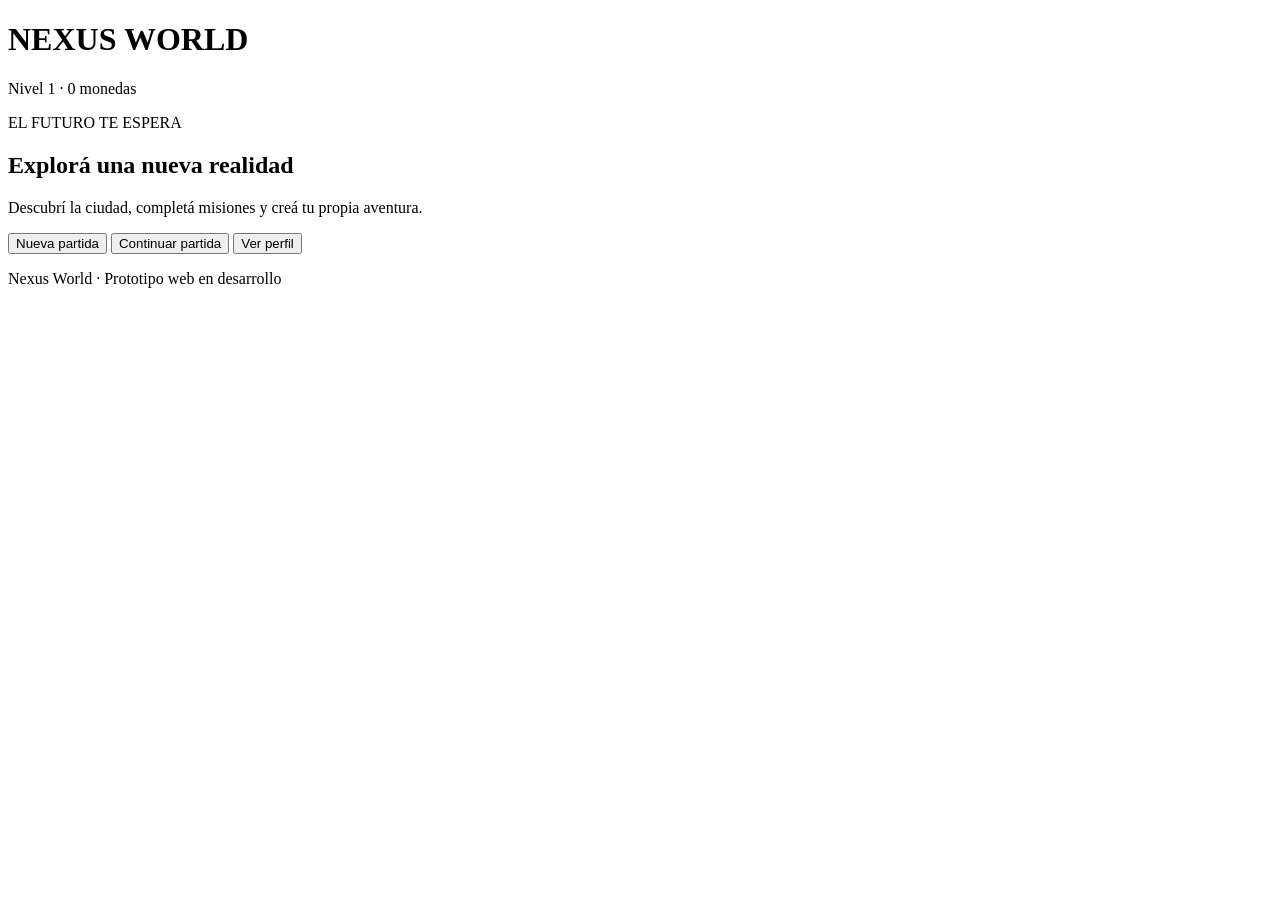
==== index.html @ 127bae12 "Create index.html" ====
<!DOCTYPE html>
<html lang="es">
<head>
  <meta charset="UTF-8">
  <meta name="viewport" content="width=device-width, initial-scale=1.0">
  <title>Nexus World</title>
  <link rel="stylesheet" href="style.css">
  <script src="game.js" defer></script>
</head>
<body>
  <header class="topbar">
    <h1>NEXUS <span>WORLD</span></h1>
    <div id="playerInfo">Nivel 1 · 0 monedas</div>
  </header>

  <main>
    <section id="menu" class="panel">
      <p class="eyebrow">EL FUTURO TE ESPERA</p>
      <h2>Explorá una nueva realidad</h2>
      <p>Descubrí la ciudad, completá misiones y creá tu propia aventura.</p>

      <button id="startBtn">Nueva partida</button>
      <button id="continueBtn" class="secondary">Continuar partida</button>
      <button id="profileBtn" class="secondary">Ver perfil</button>

      <p id="menuMessage" class="message"></p>
    </section>

    <section id="game" hidden>
      <div class="game-layout">
        <div class="game-area">
          <div class="game-heading">
            <h2>Neo City</h2>
            <span class="status">● ONLINE LOCAL</span>
          </div>

          <canvas id="world" width="800" height="500"
            aria-label="Mundo de juego de Nexus World"></canvas>

          <p class="help">
            Mover: WASD o flechas · Recogé los cristales violetas.
          </p>
        </div>

        <aside class="sidebar">
          <div class="card">
            <h3>Tu personaje</h3>
            <p id="stats">Nivel 1</p>
            <p id="xp">Experiencia: 0</p>
            <p id="coins">Monedas: 0</p>
          </div>

          <div class="card">
            <h3>📍 Misión actual</h3>
            <p id="mission">Recolectá 5 cristales de energía.</p>
            <p id="missionProgress">Cristales: 0/5</p>
          </div>

          <div class="card">
            <h3>🤖 Nexus AI</h3>
            <div id="chatLog" class="chat-log" aria-live="polite">
              <p><strong>Nexus:</strong> ¡Hola, explorador! ¿En qué te ayudo?</p>
            </div>
            <form id="chatForm">
              <input id="question" maxlength="200"
                placeholder="Preguntá algo..." autocomplete="off"
                aria-label="Pregunta para Nexus AI">
              <button type="submit">Enviar</button>
            </form>
          </div>

          <button id="saveBtn" class="secondary">Guardar partida</button>
          <button id="homeBtn" class="secondary">Volver al menú</button>
        </aside>
      </div>
    </section>
  </main>

  <footer>
    Nexus World · Prototipo web en desarrollo
  </footer>
</body>
</html>
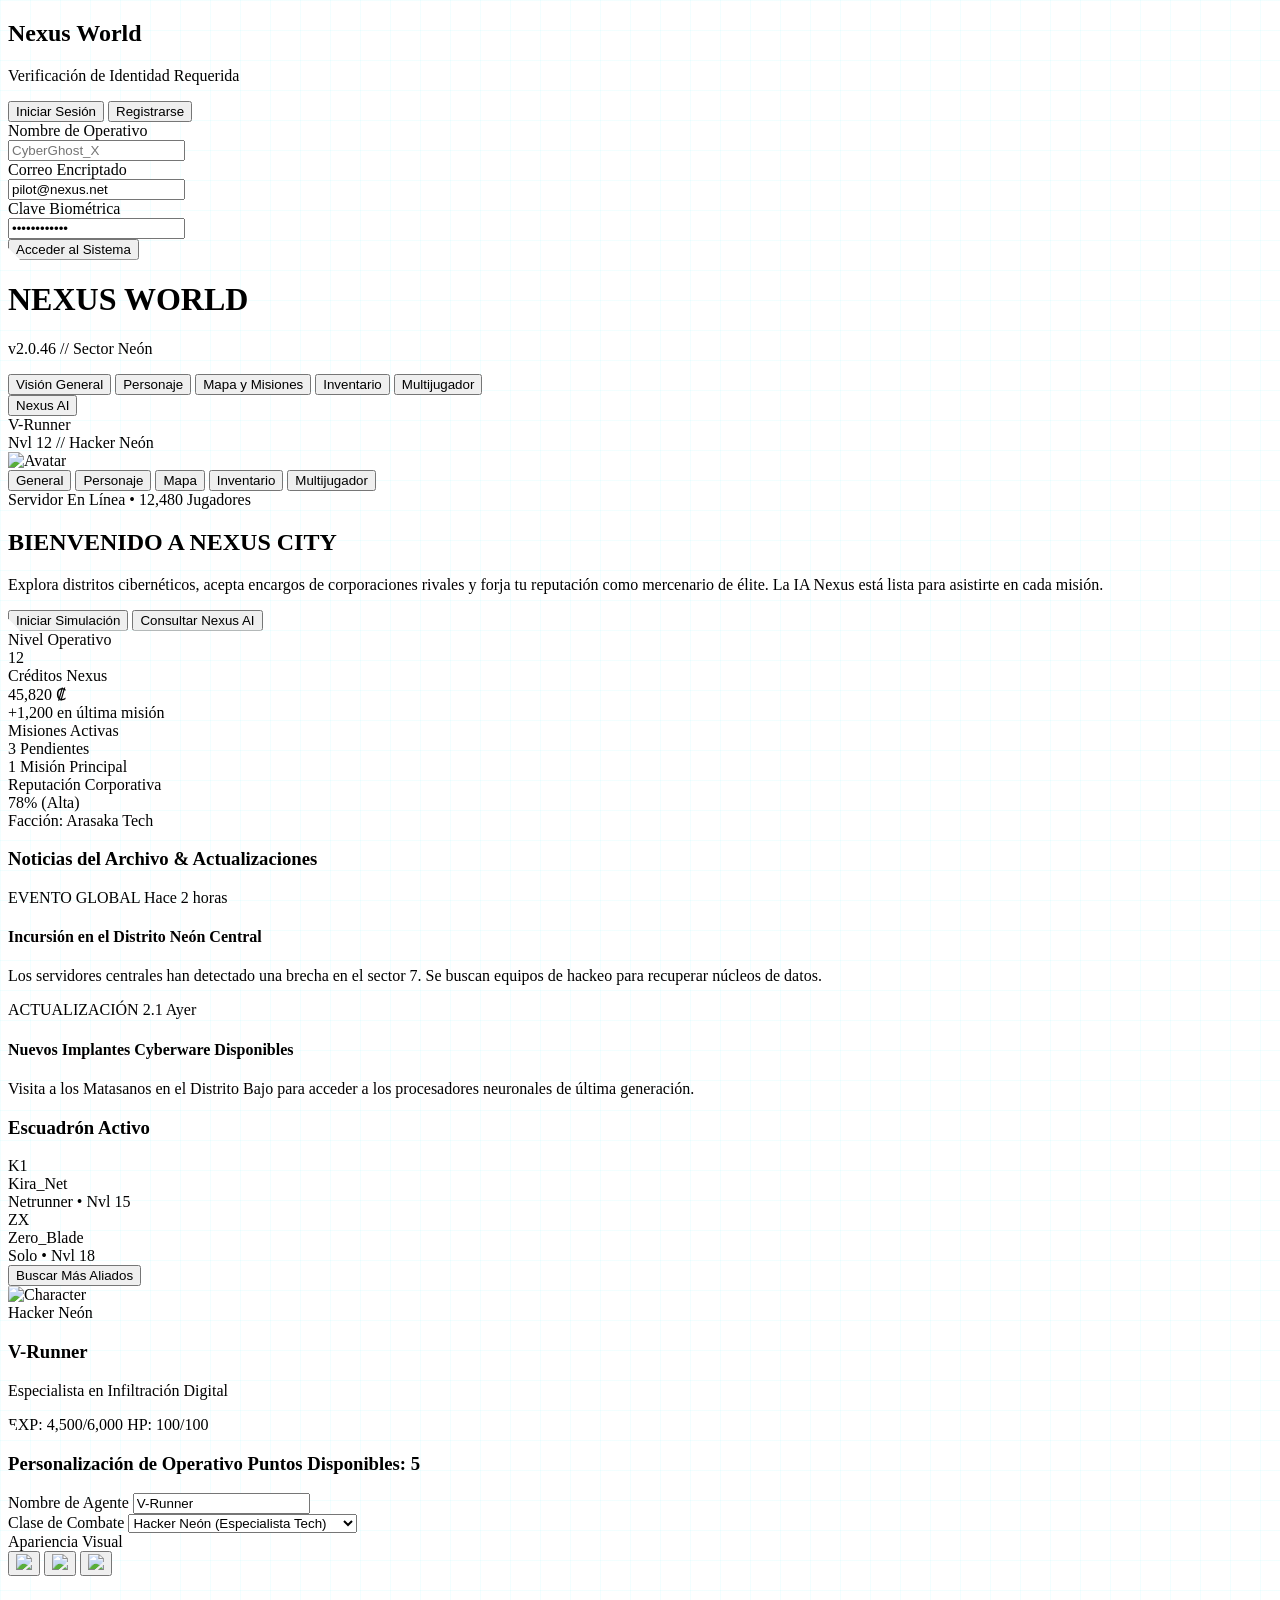
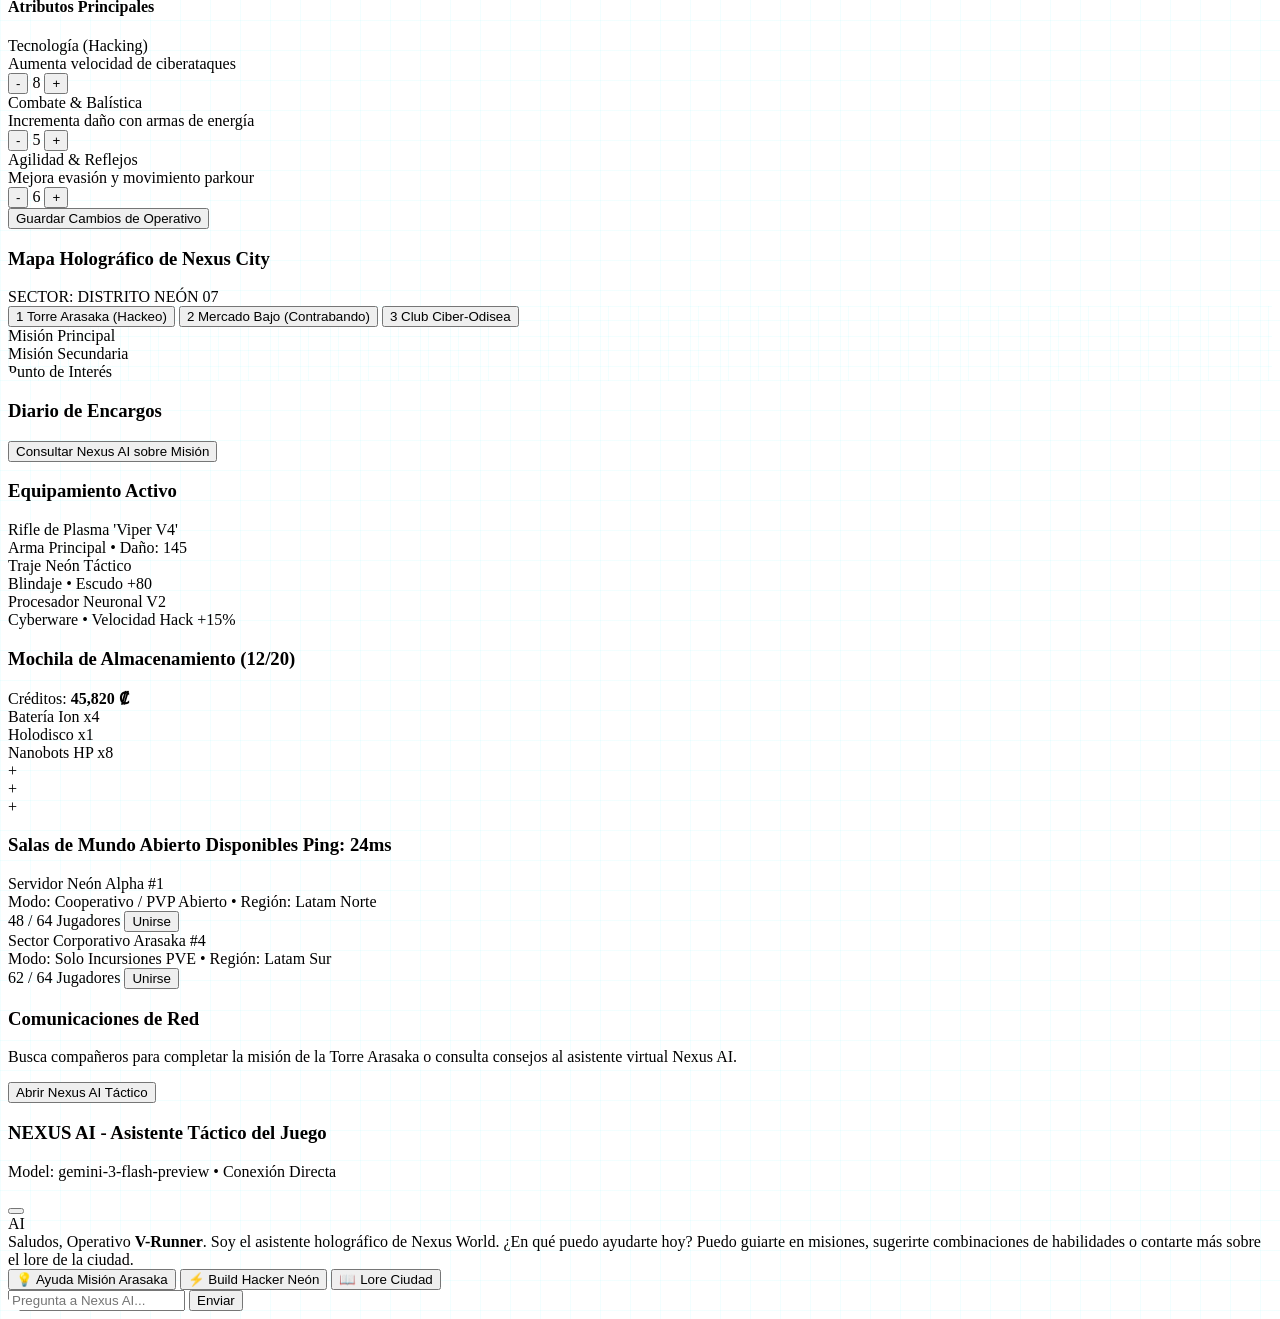
==== commit fc2c45cd: "Rename nexus_world_dashboard.html to index.html" ====
--- a/index.html
+++ b/index.html
@@ -1,84 +1,1039 @@
-
 <!DOCTYPE html>
-<html lang="es">
+<html lang="es" class="h-full bg-slate-950 text-slate-100">
 <head>
   <meta charset="UTF-8">
   <meta name="viewport" content="width=device-width, initial-scale=1.0">
-  <title>Nexus World</title>
-  <link rel="stylesheet" href="style.css">
-  <script src="game.js" defer></script>
+  <title>Nexus World - Futuristic Dashboard</title>
+  <!-- Tailwind CSS CDN -->
+  <script src="https://cdn.tailwindcss.com"></script>
+  <!-- Lucide Icons -->
+  <script src="https://unpkg.com/lucide@latest"></script>
+  <!-- Tailwind Configuration for Custom Neon Colors & Animations -->
+  <script>
+    tailwind.config = {
+      darkMode: 'class',
+      theme: {
+        extend: {
+          colors: {
+            neon: {
+              blue: '#00f3ff',
+              purple: '#a855f7',
+              pink: '#ec4899',
+              green: '#10b981',
+              dark: '#030712'
+            }
+          },
+          boxShadow: {
+            'neon-blue': '0 0 15px rgba(0, 243, 255, 0.4)',
+            'neon-purple': '0 0 15px rgba(168, 85, 247, 0.4)',
+            'neon-pink': '0 0 15px rgba(236, 72, 153, 0.4)',
+            'glow-lg': '0 0 25px rgba(0, 243, 255, 0.25)'
+          },
+          animation: {
+            'pulse-fast': 'pulse 1.5s cubic-bezier(0.4, 0, 0.6, 1) infinite',
+            'radar': 'radar 4s linear infinite',
+          },
+          keyframes: {
+            radar: {
+              '0%': { transform: 'rotate(0deg)' },
+              '100%': { transform: 'rotate(360deg)' }
+            }
+          }
+        }
+      }
+    }
+  </script>
+  <style>
+    /* Custom Sci-Fi Scrollbars & Clip Paths */
+    ::-webkit-scrollbar {
+      width: 6px;
+      height: 6px;
+    }
+    ::-webkit-scrollbar-track {
+      background: #090d16;
+    }
+    ::-webkit-scrollbar-thumb {
+      background: #1e293b;
+      border-radius: 3px;
+      border: 1px solid #00f3ff44;
+    }
+    ::-webkit-scrollbar-thumb:hover {
+      background: #00f3ff;
+    }
+    .clip-corner {
+      clip-path: polygon(0 0, calc(100% - 12px) 0, 100% 12px, 100% 100%, 12px 100%, 0 calc(100% - 12px));
+    }
+    .grid-bg {
+      background-image: linear-gradient(to right, rgba(0, 243, 255, 0.05) 1px, transparent 1px),
+                        linear-gradient(to bottom, rgba(0, 243, 255, 0.05) 1px, transparent 1px);
+      background-size: 30px 30px;
+    }
+    .scanline {
+      background: linear-gradient(
+        to bottom,
+        rgba(255,255,255,0),
+        rgba(255,255,255,0) 50%,
+        rgba(0, 243, 255, 0.03) 50%,
+        rgba(0, 243, 255, 0.03)
+      );
+      background-size: 100% 4px;
+    }
+  </style>
 </head>
-<body>
-  <header class="topbar">
-    <h1>NEXUS <span>WORLD</span></h1>
-    <div id="playerInfo">Nivel 1 · 0 monedas</div>
-  </header>
-
-  <main>
-    <section id="menu" class="panel">
-      <p class="eyebrow">EL FUTURO TE ESPERA</p>
-      <h2>Explorá una nueva realidad</h2>
-      <p>Descubrí la ciudad, completá misiones y creá tu propia aventura.</p>
-
-      <button id="startBtn">Nueva partida</button>
-      <button id="continueBtn" class="secondary">Continuar partida</button>
-      <button id="profileBtn" class="secondary">Ver perfil</button>
-
-      <p id="menuMessage" class="message"></p>
-    </section>
-
-    <section id="game" hidden>
-      <div class="game-layout">
-        <div class="game-area">
-          <div class="game-heading">
-            <h2>Neo City</h2>
-            <span class="status">● ONLINE LOCAL</span>
-          </div>
-
-          <canvas id="world" width="800" height="500"
-            aria-label="Mundo de juego de Nexus World"></canvas>
-
-          <p class="help">
-            Mover: WASD o flechas · Recogé los cristales violetas.
-          </p>
-        </div>
-
-        <aside class="sidebar">
-          <div class="card">
-            <h3>Tu personaje</h3>
-            <p id="stats">Nivel 1</p>
-            <p id="xp">Experiencia: 0</p>
-            <p id="coins">Monedas: 0</p>
-          </div>
-
-          <div class="card">
-            <h3>📍 Misión actual</h3>
-            <p id="mission">Recolectá 5 cristales de energía.</p>
-            <p id="missionProgress">Cristales: 0/5</p>
-          </div>
-
-          <div class="card">
-            <h3>🤖 Nexus AI</h3>
-            <div id="chatLog" class="chat-log" aria-live="polite">
-              <p><strong>Nexus:</strong> ¡Hola, explorador! ¿En qué te ayudo?</p>
-            </div>
-            <form id="chatForm">
-              <input id="question" maxlength="200"
-                placeholder="Preguntá algo..." autocomplete="off"
-                aria-label="Pregunta para Nexus AI">
-              <button type="submit">Enviar</button>
-            </form>
-          </div>
-
-          <button id="saveBtn" class="secondary">Guardar partida</button>
-          <button id="homeBtn" class="secondary">Volver al menú</button>
-        </aside>
+<body class="h-full grid-bg font-sans overflow-x-hidden antialiased select-none">
+  <div class="fixed inset-0 scanline pointer-events-none z-50 opacity-60"></div>
+
+  <!-- AUTH MODAL OVERLAY (Login/Register) -->
+  <div id="authModal" class="fixed inset-0 z-50 bg-slate-950/90 backdrop-blur-md flex items-center justify-center p-4">
+    <div class="w-full max-w-md bg-slate-900/90 border border-neon-blue/40 rounded-xl p-6 clip-corner shadow-neon-blue relative">
+      <div class="flex items-center justify-between mb-6">
+        <div class="flex items-center gap-3">
+          <i data-lucide="shield-check" class="w-8 h-8 text-neon-blue animate-pulse"></i>
+          <div>
+            <h2 class="text-xl font-black tracking-wider text-white uppercase">Nexus World</h2>
+            <p class="text-xs text-slate-400">Verificación de Identidad Requerida</p>
+          </div>
+        </div>
       </div>
-    </section>
-  </main>
-
-  <footer>
-    Nexus World · Prototipo web en desarrollo
-  </footer>
+
+      <!-- Tabs -->
+      <div class="flex border-b border-slate-800 mb-6">
+        <button id="tabLoginBtn" onclick="switchAuthTab('login')" class="flex-1 py-2 font-semibold text-sm border-b-2 border-neon-blue text-neon-blue">Iniciar Sesión</button>
+        <button id="tabRegisterBtn" onclick="switchAuthTab('register')" class="flex-1 py-2 font-semibold text-sm border-b-2 border-transparent text-slate-400 hover:text-slate-200">Registrarse</button>
+      </div>
+
+      <!-- Auth Form -->
+      <form id="authForm" onsubmit="handleAuthSubmit(event)" class="space-y-4">
+        <div id="registerFields" class="hidden space-y-4">
+          <div>
+            <label class="block text-xs uppercase tracking-wider text-slate-400 mb-1">Nombre de Operativo</label>
+            <div class="relative">
+              <i data-lucide="user" class="absolute left-3 top-3 w-4 h-4 text-slate-500"></i>
+              <input type="text" id="regUsername" placeholder="CyberGhost_X" class="w-full bg-slate-950 border border-slate-700 rounded pl-10 pr-3 py-2 text-sm text-white focus:border-neon-blue focus:outline-none">
+            </div>
+          </div>
+        </div>
+
+        <div>
+          <label class="block text-xs uppercase tracking-wider text-slate-400 mb-1">Correo Encriptado</label>
+          <div class="relative">
+            <i data-lucide="mail" class="absolute left-3 top-3 w-4 h-4 text-slate-500"></i>
+            <input type="email" id="authEmail" value="pilot@nexus.net" required class="w-full bg-slate-950 border border-slate-700 rounded pl-10 pr-3 py-2 text-sm text-white focus:border-neon-blue focus:outline-none">
+          </div>
+        </div>
+
+        <div>
+          <label class="block text-xs uppercase tracking-wider text-slate-400 mb-1">Clave Biométrica</label>
+          <div class="relative">
+            <i data-lucide="lock" class="absolute left-3 top-3 w-4 h-4 text-slate-500"></i>
+            <input type="password" id="authPassword" value="••••••••••••" required class="w-full bg-slate-950 border border-slate-700 rounded pl-10 pr-3 py-2 text-sm text-white focus:border-neon-blue focus:outline-none">
+          </div>
+        </div>
+
+        <button type="submit" class="w-full mt-4 py-3 bg-neon-blue/20 border border-neon-blue text-neon-blue font-bold tracking-wider uppercase rounded hover:bg-neon-blue hover:text-slate-950 transition-all duration-300 shadow-neon-blue flex items-center justify-center gap-2">
+          <i data-lucide="power" class="w-4 h-4"></i>
+          <span id="authSubmitText">Acceder al Sistema</span>
+        </button>
+      </form>
+    </div>
+  </div>
+
+  <!-- MAIN APP LAUNCHER LAYOUT -->
+  <div class="min-h-screen flex flex-col">
+
+    <!-- Top Navigation Bar -->
+    <header class="bg-slate-900/80 border-b border-slate-800 backdrop-blur-md sticky top-0 z-40 px-4 py-3 flex items-center justify-between">
+      <div class="flex items-center gap-4">
+        <div class="flex items-center gap-2">
+          <div class="w-8 h-8 rounded bg-neon-blue/20 border border-neon-blue flex items-center justify-center shadow-neon-blue">
+            <i data-lucide="cpu" class="w-5 h-5 text-neon-blue"></i>
+          </div>
+          <div>
+            <h1 class="font-black text-lg tracking-wider text-transparent bg-clip-text bg-gradient-to-r from-neon-blue via-neon-purple to-neon-pink">NEXUS WORLD</h1>
+            <p class="text-[10px] text-slate-400 -mt-1 tracking-widest uppercase">v2.0.46 // Sector Neón</p>
+          </div>
+        </div>
+
+        <!-- Navigation Tabs -->
+        <nav class="hidden md:flex items-center gap-1 ml-6 bg-slate-950/60 p-1 rounded-lg border border-slate-800">
+          <button onclick="setActiveTab('overview')" id="nav-overview" class="px-3 py-1.5 rounded text-xs font-bold transition-all text-neon-blue bg-slate-800 border border-neon-blue/40">Visión General</button>
+          <button onclick="setActiveTab('character')" id="nav-character" class="px-3 py-1.5 rounded text-xs font-bold text-slate-400 hover:text-white transition-all">Personaje</button>
+          <button onclick="setActiveTab('map')" id="nav-map" class="px-3 py-1.5 rounded text-xs font-bold text-slate-400 hover:text-white transition-all">Mapa y Misiones</button>
+          <button onclick="setActiveTab('inventory')" id="nav-inventory" class="px-3 py-1.5 rounded text-xs font-bold text-slate-400 hover:text-white transition-all">Inventario</button>
+          <button onclick="setActiveTab('multiplayer')" id="nav-multiplayer" class="px-3 py-1.5 rounded text-xs font-bold text-slate-400 hover:text-white transition-all">Multijugador</button>
+        </nav>
+      </div>
+
+      <!-- Right Actions: User Profile & Nexus AI Launcher -->
+      <div class="flex items-center gap-3">
+        <!-- AI Assistant Quick Launch -->
+        <button onclick="toggleAiModal()" class="px-3 py-1.5 bg-neon-purple/20 border border-neon-purple text-neon-purple hover:bg-neon-purple hover:text-white rounded text-xs font-bold flex items-center gap-2 transition-all shadow-neon-purple">
+          <i data-lucide="bot" class="w-4 h-4"></i>
+          <span>Nexus AI</span>
+        </button>
+
+        <!-- Player Quick Status -->
+        <div class="flex items-center gap-3 pl-3 border-l border-slate-800">
+          <div class="text-right hidden sm:block">
+            <div id="headerPlayerName" class="text-xs font-bold text-white">V-Runner</div>
+            <div class="text-[10px] text-neon-blue">Nvl <span id="headerPlayerLevel">12</span> // Hacker Neón</div>
+          </div>
+          <div class="w-9 h-9 rounded-full bg-slate-800 border-2 border-neon-blue overflow-hidden relative cursor-pointer" onclick="setActiveTab('character')">
+            <img id="headerAvatar" src="https://images.unsplash.com/photo-1578632767115-351597cf2477?w=100&auto=format&fit=crop&q=80" alt="Avatar" class="w-full h-full object-cover">
+          </div>
+        </div>
+      </div>
+    </header>
+
+    <!-- Mobile Sub-Nav -->
+    <div class="md:hidden bg-slate-950 border-b border-slate-800 px-2 py-2 flex overflow-x-auto gap-2">
+      <button onclick="setActiveTab('overview')" class="px-3 py-1 rounded text-xs font-bold whitespace-nowrap bg-slate-800 text-neon-blue">General</button>
+      <button onclick="setActiveTab('character')" class="px-3 py-1 rounded text-xs font-bold whitespace-nowrap text-slate-400">Personaje</button>
+      <button onclick="setActiveTab('map')" class="px-3 py-1 rounded text-xs font-bold whitespace-nowrap text-slate-400">Mapa</button>
+      <button onclick="setActiveTab('inventory')" class="px-3 py-1 rounded text-xs font-bold whitespace-nowrap text-slate-400">Inventario</button>
+      <button onclick="setActiveTab('multiplayer')" class="px-3 py-1 rounded text-xs font-bold whitespace-nowrap text-slate-400">Multijugador</button>
+    </div>
+
+    <!-- MAIN CONTENT VIEW AREA -->
+    <main class="flex-1 p-4 md:p-6 max-w-7xl w-full mx-auto space-y-6">
+
+      <!-- TAB 1: OVERVIEW DASHBOARD -->
+      <section id="tab-overview" class="space-y-6">
+        <!-- Hero Launch Banner -->
+        <div class="relative rounded-2xl overflow-hidden border border-neon-blue/30 bg-gradient-to-r from-slate-900 via-slate-900/90 to-purple-950/40 p-6 md:p-8 clip-corner shadow-glow-lg">
+          <div class="absolute -right-10 -bottom-10 w-96 h-96 bg-neon-blue/10 rounded-full blur-3xl pointer-events-none"></div>
+          <div class="relative z-10 max-w-2xl space-y-4">
+            <span class="px-2.5 py-1 rounded bg-neon-blue/20 border border-neon-blue text-neon-blue text-[10px] font-bold tracking-widest uppercase">Servidor En Línea • 12,480 Jugadores</span>
+            <h2 class="text-3xl md:text-4xl font-black text-white tracking-wide">BIENVENIDO A NEXUS CITY</h2>
+            <p class="text-sm text-slate-300 leading-relaxed">
+              Explora distritos cibernéticos, acepta encargos de corporaciones rivales y forja tu reputación como mercenario de élite. La IA Nexus está lista para asistirte en cada misión.
+            </p>
+            <div class="flex flex-wrap items-center gap-4 pt-2">
+              <button onclick="setActiveTab('map')" class="px-6 py-3 bg-neon-blue text-slate-950 font-black rounded uppercase tracking-wider hover:bg-white hover:shadow-neon-blue transition-all flex items-center gap-2">
+                <i data-lucide="play" class="w-5 h-5 fill-current"></i>
+                <span>Iniciar Simulación</span>
+              </button>
+              <button onclick="toggleAiModal()" class="px-6 py-3 bg-slate-900 border border-neon-purple text-neon-purple font-bold rounded uppercase tracking-wider hover:bg-neon-purple/20 transition-all flex items-center gap-2">
+                <i data-lucide="bot" class="w-5 h-5"></i>
+                <span>Consultar Nexus AI</span>
+              </button>
+            </div>
+          </div>
+        </div>
+
+        <!-- Quick Stats Grid -->
+        <div class="grid grid-cols-1 sm:grid-cols-2 lg:grid-cols-4 gap-4">
+          <!-- Level Card -->
+          <div class="bg-slate-900/60 border border-slate-800 rounded-xl p-4 flex items-center gap-4">
+            <div class="p-3 bg-neon-blue/10 border border-neon-blue/40 rounded-lg text-neon-blue">
+              <i data-lucide="zap" class="w-6 h-6"></i>
+            </div>
+            <div>
+              <div class="text-xs text-slate-400 uppercase tracking-wider">Nivel Operativo</div>
+              <div class="text-2xl font-black text-white" id="overviewLevel">12</div>
+              <div class="w-24 bg-slate-800 h-1.5 rounded-full mt-1 overflow-hidden">
+                <div class="bg-neon-blue h-full w-[65%]"></div>
+              </div>
+            </div>
+          </div>
+
+          <!-- Credits -->
+          <div class="bg-slate-900/60 border border-slate-800 rounded-xl p-4 flex items-center gap-4">
+            <div class="p-3 bg-neon-purple/10 border border-neon-purple/40 rounded-lg text-neon-purple">
+              <i data-lucide="coins" class="w-6 h-6"></i>
+            </div>
+            <div>
+              <div class="text-xs text-slate-400 uppercase tracking-wider">Créditos Nexus</div>
+              <div class="text-2xl font-black text-white" id="overviewCredits">45,820 ₡</div>
+              <div class="text-[10px] text-neon-green">+1,200 en última misión</div>
+            </div>
+          </div>
+
+          <!-- Active Quests -->
+          <div class="bg-slate-900/60 border border-slate-800 rounded-xl p-4 flex items-center gap-4">
+            <div class="p-3 bg-neon-pink/10 border border-neon-pink/40 rounded-lg text-neon-pink">
+              <i data-lucide="crosshair" class="w-6 h-6"></i>
+            </div>
+            <div>
+              <div class="text-xs text-slate-400 uppercase tracking-wider">Misiones Activas</div>
+              <div class="text-2xl font-black text-white">3 Pendientes</div>
+              <div class="text-[10px] text-slate-400">1 Misión Principal</div>
+            </div>
+          </div>
+
+          <!-- Reputation -->
+          <div class="bg-slate-900/60 border border-slate-800 rounded-xl p-4 flex items-center gap-4">
+            <div class="p-3 bg-emerald-500/10 border border-emerald-500/40 rounded-lg text-emerald-400">
+              <i data-lucide="award" class="w-6 h-6"></i>
+            </div>
+            <div>
+              <div class="text-xs text-slate-400 uppercase tracking-wider">Reputación Corporativa</div>
+              <div class="text-2xl font-black text-white">78% (Alta)</div>
+              <div class="text-[10px] text-emerald-400">Facción: Arasaka Tech</div>
+            </div>
+          </div>
+        </div>
+
+        <!-- Two Column Content: News & Daily Tasks -->
+        <div class="grid grid-cols-1 lg:grid-cols-3 gap-6">
+          <!-- News Feed -->
+          <div class="lg:col-span-2 bg-slate-900/50 border border-slate-800 rounded-xl p-5 space-y-4">
+            <h3 class="font-bold text-white flex items-center gap-2 text-sm uppercase tracking-wider border-b border-slate-800 pb-3">
+              <i data-lucide="newspaper" class="w-4 h-4 text-neon-blue"></i>
+              Noticias del Archivo & Actualizaciones
+            </h3>
+            
+            <div class="space-y-3">
+              <div class="p-3 bg-slate-950/60 border border-slate-800 rounded-lg hover:border-neon-blue/40 transition-all cursor-pointer">
+                <div class="flex items-center justify-between text-xs text-slate-500 mb-1">
+                  <span class="text-neon-purple font-bold">EVENTO GLOBAL</span>
+                  <span>Hace 2 horas</span>
+                </div>
+                <h4 class="font-bold text-white text-sm">Incursión en el Distrito Neón Central</h4>
+                <p class="text-xs text-slate-400 mt-1">Los servidores centrales han detectado una brecha en el sector 7. Se buscan equipos de hackeo para recuperar núcleos de datos.</p>
+              </div>
+
+              <div class="p-3 bg-slate-950/60 border border-slate-800 rounded-lg hover:border-neon-blue/40 transition-all cursor-pointer">
+                <div class="flex items-center justify-between text-xs text-slate-500 mb-1">
+                  <span class="text-neon-blue font-bold">ACTUALIZACIÓN 2.1</span>
+                  <span>Ayer</span>
+                </div>
+                <h4 class="font-bold text-white text-sm">Nuevos Implantes Cyberware Disponibles</h4>
+                <p class="text-xs text-slate-400 mt-1">Visita a los Matasanos en el Distrito Bajo para acceder a los procesadores neuronales de última generación.</p>
+              </div>
+            </div>
+          </div>
+
+          <!-- Quick Squad Status -->
+          <div class="bg-slate-900/50 border border-slate-800 rounded-xl p-5 space-y-4">
+            <h3 class="font-bold text-white flex items-center gap-2 text-sm uppercase tracking-wider border-b border-slate-800 pb-3">
+              <i data-lucide="users" class="w-4 h-4 text-neon-purple"></i>
+              Escuadrón Activo
+            </h3>
+
+            <div class="space-y-3">
+              <div class="flex items-center justify-between p-2 bg-slate-950/50 rounded border border-slate-800">
+                <div class="flex items-center gap-3">
+                  <div class="w-8 h-8 rounded-full bg-slate-800 border border-neon-blue flex items-center justify-center font-bold text-xs text-neon-blue">
+                    K1
+                  </div>
+                  <div>
+                    <div class="text-xs font-bold text-white">Kira_Net</div>
+                    <div class="text-[10px] text-slate-400">Netrunner • Nvl 15</div>
+                  </div>
+                </div>
+                <span class="w-2 h-2 rounded-full bg-emerald-500 shadow-neon-blue"></span>
+              </div>
+
+              <div class="flex items-center justify-between p-2 bg-slate-950/50 rounded border border-slate-800">
+                <div class="flex items-center gap-3">
+                  <div class="w-8 h-8 rounded-full bg-slate-800 border border-neon-pink flex items-center justify-center font-bold text-xs text-neon-pink">
+                    ZX
+                  </div>
+                  <div>
+                    <div class="text-xs font-bold text-white">Zero_Blade</div>
+                    <div class="text-[10px] text-slate-400">Solo • Nvl 18</div>
+                  </div>
+                </div>
+                <span class="w-2 h-2 rounded-full bg-emerald-500"></span>
+              </div>
+            </div>
+
+            <button onclick="setActiveTab('multiplayer')" class="w-full py-2 bg-slate-800 hover:bg-slate-700 text-xs text-slate-200 rounded font-bold transition-all uppercase">
+              Buscar Más Aliados
+            </button>
+          </div>
+        </div>
+      </section>
+
+      <!-- TAB 2: CHARACTER CREATOR / STATS -->
+      <section id="tab-character" class="hidden space-y-6">
+        <div class="grid grid-cols-1 lg:grid-cols-3 gap-6">
+          
+          <!-- Character Preview Frame -->
+          <div class="bg-slate-900/60 border border-slate-800 rounded-xl p-6 clip-corner flex flex-col items-center justify-center relative overflow-hidden min-h-[400px]">
+            <div class="absolute inset-0 bg-gradient-to-b from-neon-blue/10 via-transparent to-slate-950 pointer-events-none"></div>
+            
+            <div class="relative z-10 w-48 h-64 border-2 border-neon-blue/40 rounded-xl overflow-hidden shadow-neon-blue mb-4">
+              <img id="characterPreviewImg" src="https://images.unsplash.com/photo-1578632767115-351597cf2477?w=400&auto=format&fit=crop&q=80" alt="Character" class="w-full h-full object-cover">
+              <div class="absolute bottom-0 inset-x-0 bg-slate-950/80 p-2 text-center text-xs font-bold text-neon-blue border-t border-neon-blue/30">
+                <span id="charPreviewClass">Hacker Neón</span>
+              </div>
+            </div>
+
+            <h3 id="charPreviewName" class="text-xl font-black text-white tracking-wider">V-Runner</h3>
+            <p class="text-xs text-slate-400">Especialista en Infiltración Digital</p>
+
+            <!-- Quick Stat Badges -->
+            <div class="flex gap-2 mt-4">
+              <span class="px-2 py-1 bg-slate-800 border border-slate-700 text-xs text-slate-300 rounded">EXP: 4,500/6,000</span>
+              <span class="px-2 py-1 bg-neon-purple/20 border border-neon-purple text-xs text-neon-purple rounded">HP: 100/100</span>
+            </div>
+          </div>
+
+          <!-- Customizer Form & Attributes -->
+          <div class="lg:col-span-2 bg-slate-900/60 border border-slate-800 rounded-xl p-6 space-y-6">
+            <h3 class="text-lg font-bold text-white border-b border-slate-800 pb-3 flex items-center justify-between">
+              <span>Personalización de Operativo</span>
+              <span class="text-xs text-neon-blue font-normal">Puntos Disponibles: <b id="statPoints">5</b></span>
+            </h3>
+
+            <!-- Name & Outfit Picker -->
+            <div class="grid grid-cols-1 md:grid-cols-2 gap-4">
+              <div>
+                <label class="block text-xs uppercase text-slate-400 mb-1">Nombre de Agente</label>
+                <input type="text" id="inputCharName" value="V-Runner" onchange="updateCharInfo()" class="w-full bg-slate-950 border border-slate-700 rounded px-3 py-2 text-sm text-white focus:border-neon-blue focus:outline-none">
+              </div>
+
+              <div>
+                <label class="block text-xs uppercase text-slate-400 mb-1">Clase de Combate</label>
+                <select id="selectCharClass" onchange="updateCharClass()" class="w-full bg-slate-950 border border-slate-700 rounded px-3 py-2 text-sm text-white focus:border-neon-blue focus:outline-none">
+                  <option value="Hacker Neón">Hacker Neón (Especialista Tech)</option>
+                  <option value="Solo Ciberpunk">Solo Ciberpunk (Combate Pesado)</option>
+                  <option value="Sombra Urbana">Sombra Urbana (Agilidad y Sigilo)</option>
+                </select>
+              </div>
+            </div>
+
+            <!-- Avatar Image Selection -->
+            <div>
+              <label class="block text-xs uppercase text-slate-400 mb-2">Apariencia Visual</label>
+              <div class="grid grid-cols-3 gap-3">
+                <button onclick="setAvatar('https://images.unsplash.com/photo-1578632767115-351597cf2477?w=400&auto=format&fit=crop&q=80')" class="p-1 border-2 border-neon-blue rounded overflow-hidden h-20">
+                  <img src="https://images.unsplash.com/photo-1578632767115-351597cf2477?w=100&auto=format&fit=crop&q=80" class="w-full h-full object-cover">
+                </button>
+                <button onclick="setAvatar('https://images.unsplash.com/photo-1534528741775-53994a69daeb?w=400&auto=format&fit=crop&q=80')" class="p-1 border-2 border-slate-800 hover:border-neon-purple rounded overflow-hidden h-20">
+                  <img src="https://images.unsplash.com/photo-1534528741775-53994a69daeb?w=100&auto=format&fit=crop&q=80" class="w-full h-full object-cover">
+                </button>
+                <button onclick="setAvatar('https://images.unsplash.com/photo-1507003211169-0a1dd7228f2d?w=400&auto=format&fit=crop&q=80')" class="p-1 border-2 border-slate-800 hover:border-neon-pink rounded overflow-hidden h-20">
+                  <img src="https://images.unsplash.com/photo-1507003211169-0a1dd7228f2d?w=100&auto=format&fit=crop&q=80" class="w-full h-full object-cover">
+                </button>
+              </div>
+            </div>
+
+            <!-- Stats Allocation -->
+            <div class="space-y-4 pt-2">
+              <h4 class="text-sm font-bold text-slate-300 uppercase tracking-wider">Atributos Principales</h4>
+              
+              <!-- Stat 1: Tech -->
+              <div class="flex items-center justify-between p-3 bg-slate-950/60 rounded border border-slate-800">
+                <div>
+                  <div class="text-xs font-bold text-white uppercase">Tecnología (Hacking)</div>
+                  <div class="text-[10px] text-slate-400">Aumenta velocidad de ciberataques</div>
+                </div>
+                <div class="flex items-center gap-3">
+                  <button onclick="adjustStat('tech', -1)" class="w-7 h-7 bg-slate-800 rounded text-white font-bold hover:bg-slate-700">-</button>
+                  <span id="statTechVal" class="text-sm font-bold text-neon-blue w-6 text-center">8</span>
+                  <button onclick="adjustStat('tech', 1)" class="w-7 h-7 bg-slate-800 rounded text-white font-bold hover:bg-slate-700">+</button>
+                </div>
+              </div>
+
+              <!-- Stat 2: Combat -->
+              <div class="flex items-center justify-between p-3 bg-slate-950/60 rounded border border-slate-800">
+                <div>
+                  <div class="text-xs font-bold text-white uppercase">Combate & Balística</div>
+                  <div class="text-[10px] text-slate-400">Incrementa daño con armas de energía</div>
+                </div>
+                <div class="flex items-center gap-3">
+                  <button onclick="adjustStat('combat', -1)" class="w-7 h-7 bg-slate-800 rounded text-white font-bold hover:bg-slate-700">-</button>
+                  <span id="statCombatVal" class="text-sm font-bold text-neon-purple w-6 text-center">5</span>
+                  <button onclick="adjustStat('combat', 1)" class="w-7 h-7 bg-slate-800 rounded text-white font-bold hover:bg-slate-700">+</button>
+                </div>
+              </div>
+
+              <!-- Stat 3: Agility -->
+              <div class="flex items-center justify-between p-3 bg-slate-950/60 rounded border border-slate-800">
+                <div>
+                  <div class="text-xs font-bold text-white uppercase">Agilidad & Reflejos</div>
+                  <div class="text-[10px] text-slate-400">Mejora evasión y movimiento parkour</div>
+                </div>
+                <div class="flex items-center gap-3">
+                  <button onclick="adjustStat('agility', -1)" class="w-7 h-7 bg-slate-800 rounded text-white font-bold hover:bg-slate-700">-</button>
+                  <span id="statAgilityVal" class="text-sm font-bold text-neon-pink w-6 text-center">6</span>
+                  <button onclick="adjustStat('agility', 1)" class="w-7 h-7 bg-slate-800 rounded text-white font-bold hover:bg-slate-700">+</button>
+                </div>
+              </div>
+            </div>
+
+            <button onclick="saveCharacter()" class="w-full py-3 bg-neon-blue/20 border border-neon-blue text-neon-blue font-bold uppercase rounded hover:bg-neon-blue hover:text-slate-950 transition-all shadow-neon-blue">
+              Guardar Cambios de Operativo
+            </button>
+          </div>
+        </div>
+      </section>
+
+      <!-- TAB 3: CITY MAP & QUEST LOG -->
+      <section id="tab-map" class="hidden space-y-6">
+        <div class="grid grid-cols-1 lg:grid-cols-3 gap-6">
+          
+          <!-- Interactive Map Container -->
+          <div class="lg:col-span-2 bg-slate-900/60 border border-slate-800 rounded-xl p-4 clip-corner flex flex-col h-[500px] relative overflow-hidden">
+            <div class="flex items-center justify-between mb-3 z-10">
+              <h3 class="font-bold text-white text-sm uppercase tracking-wider flex items-center gap-2">
+                <i data-lucide="map-pin" class="w-4 h-4 text-neon-blue"></i>
+                Mapa Holográfico de Nexus City
+              </h3>
+              <span class="text-xs text-neon-blue font-mono">SECTOR: DISTRITO NEÓN 07</span>
+            </div>
+
+            <!-- Simulated Map Visual -->
+            <div class="relative flex-1 bg-slate-950 rounded-lg border border-slate-800 overflow-hidden grid-bg flex items-center justify-center">
+              
+              <!-- Radar Scanner Animation Overlay -->
+              <div class="absolute inset-0 flex items-center justify-center pointer-events-none">
+                <div class="w-[400px] h-[400px] rounded-full border border-neon-blue/20 animate-pulse"></div>
+                <div class="w-[200px] h-[200px] rounded-full border border-neon-purple/20"></div>
+                <div class="absolute w-[400px] h-[400px] rounded-full border-t border-neon-blue/60 animate-radar"></div>
+              </div>
+
+              <!-- Interactive POI Markers on Map -->
+              <button onclick="selectQuestMarker(1)" class="absolute top-1/4 left-1/3 group p-2">
+                <span class="w-4 h-4 bg-neon-blue rounded-full block animate-ping absolute"></span>
+                <span class="w-4 h-4 bg-neon-blue rounded-full block relative shadow-neon-blue flex items-center justify-center text-[10px] font-bold text-slate-950">1</span>
+                <span class="absolute top-6 left-1/2 -translate-x-1/2 bg-slate-900 border border-neon-blue text-[10px] px-2 py-0.5 rounded text-white whitespace-nowrap opacity-0 group-hover:opacity-100 transition-opacity">
+                  Torre Arasaka (Hackeo)
+                </span>
+              </button>
+
+              <button onclick="selectQuestMarker(2)" class="absolute bottom-1/3 right-1/4 group p-2">
+                <span class="w-4 h-4 bg-neon-purple rounded-full block relative shadow-neon-purple flex items-center justify-center text-[10px] font-bold text-white">2</span>
+                <span class="absolute top-6 left-1/2 -translate-x-1/2 bg-slate-900 border border-neon-purple text-[10px] px-2 py-0.5 rounded text-white whitespace-nowrap opacity-0 group-hover:opacity-100 transition-opacity">
+                  Mercado Bajo (Contrabando)
+                </span>
+              </button>
+
+              <button onclick="selectQuestMarker(3)" class="absolute top-1/2 right-1/3 group p-2">
+                <span class="w-4 h-4 bg-neon-pink rounded-full block relative shadow-neon-pink flex items-center justify-center text-[10px] font-bold text-white">3</span>
+                <span class="absolute top-6 left-1/2 -translate-x-1/2 bg-slate-900 border border-neon-pink text-[10px] px-2 py-0.5 rounded text-white whitespace-nowrap opacity-0 group-hover:opacity-100 transition-opacity">
+                  Club Ciber-Odisea
+                </span>
+              </button>
+
+              <div class="absolute bottom-3 left-3 bg-slate-900/90 border border-slate-800 p-2 rounded text-[10px] text-slate-400 space-y-1 z-10">
+                <div class="flex items-center gap-2"><span class="w-2 h-2 rounded-full bg-neon-blue"></span> Misión Principal</div>
+                <div class="flex items-center gap-2"><span class="w-2 h-2 rounded-full bg-neon-purple"></span> Misión Secundaria</div>
+                <div class="flex items-center gap-2"><span class="w-2 h-2 rounded-full bg-neon-pink"></span> Punto de Interés</div>
+              </div>
+            </div>
+          </div>
+
+          <!-- Quest Log Side Panel -->
+          <div class="bg-slate-900/60 border border-slate-800 rounded-xl p-5 flex flex-col justify-between">
+            <div>
+              <h3 class="font-bold text-white text-sm uppercase tracking-wider border-b border-slate-800 pb-3 mb-4 flex items-center gap-2">
+                <i data-lucide="list-todo" class="w-4 h-4 text-neon-purple"></i>
+                Diario de Encargos
+              </h3>
+
+              <div id="questList" class="space-y-3">
+                <!-- Dynamic Quests Injected Here -->
+              </div>
+            </div>
+
+            <!-- Ask AI for Quest Help Button -->
+            <button onclick="askAiAboutCurrentQuest()" class="w-full mt-4 py-2.5 bg-neon-purple/20 border border-neon-purple text-neon-purple hover:bg-neon-purple hover:text-white rounded text-xs font-bold uppercase transition-all flex items-center justify-center gap-2 shadow-neon-purple">
+              <i data-lucide="bot" class="w-4 h-4"></i>
+              <span>Consultar Nexus AI sobre Misión</span>
+            </button>
+          </div>
+        </div>
+      </section>
+
+      <!-- TAB 4: INVENTORY & EQUIPMENT -->
+      <section id="tab-inventory" class="hidden space-y-6">
+        <div class="grid grid-cols-1 lg:grid-cols-3 gap-6">
+          
+          <!-- Equipment Slots -->
+          <div class="bg-slate-900/60 border border-slate-800 rounded-xl p-5 space-y-4">
+            <h3 class="font-bold text-white text-sm uppercase tracking-wider border-b border-slate-800 pb-3">Equipamiento Activo</h3>
+            
+            <div class="space-y-3">
+              <div class="p-3 bg-slate-950/80 border border-neon-blue/40 rounded-lg flex items-center gap-3">
+                <div class="w-12 h-12 bg-slate-900 border border-neon-blue/60 rounded flex items-center justify-center text-neon-blue">
+                  <i data-lucide="crosshair" class="w-6 h-6"></i>
+                </div>
+                <div>
+                  <div class="text-xs font-bold text-white">Rifle de Plasma 'Viper V4'</div>
+                  <div class="text-[10px] text-neon-blue">Arma Principal • Daño: 145</div>
+                </div>
+              </div>
+
+              <div class="p-3 bg-slate-950/80 border border-neon-purple/40 rounded-lg flex items-center gap-3">
+                <div class="w-12 h-12 bg-slate-900 border border-neon-purple/60 rounded flex items-center justify-center text-neon-purple">
+                  <i data-lucide="shield" class="w-6 h-6"></i>
+                </div>
+                <div>
+                  <div class="text-xs font-bold text-white">Traje Neón Táctico</div>
+                  <div class="text-[10px] text-neon-purple">Blindaje • Escudo +80</div>
+                </div>
+              </div>
+
+              <div class="p-3 bg-slate-950/80 border border-slate-800 rounded-lg flex items-center gap-3">
+                <div class="w-12 h-12 bg-slate-900 border border-slate-700 rounded flex items-center justify-center text-slate-500">
+                  <i data-lucide="cpu" class="w-6 h-6"></i>
+                </div>
+                <div>
+                  <div class="text-xs font-bold text-white">Procesador Neuronal V2</div>
+                  <div class="text-[10px] text-slate-400">Cyberware • Velocidad Hack +15%</div>
+                </div>
+              </div>
+            </div>
+          </div>
+
+          <!-- Inventory Grid -->
+          <div class="lg:col-span-2 bg-slate-900/60 border border-slate-800 rounded-xl p-5 space-y-4">
+            <div class="flex items-center justify-between border-b border-slate-800 pb-3">
+              <h3 class="font-bold text-white text-sm uppercase tracking-wider">Mochila de Almacenamiento (12/20)</h3>
+              <span class="text-xs text-slate-400">Créditos: <b class="text-neon-purple">45,820 ₡</b></span>
+            </div>
+
+            <!-- Grid Items -->
+            <div class="grid grid-cols-3 sm:grid-cols-4 md:grid-cols-6 gap-3">
+              <!-- Item 1 -->
+              <div class="aspect-square bg-slate-950 border border-neon-blue/40 rounded p-2 flex flex-col items-center justify-center relative group cursor-pointer hover:border-neon-blue">
+                <i data-lucide="zap" class="w-6 h-6 text-neon-blue"></i>
+                <span class="text-[10px] text-slate-300 mt-1 truncate max-w-full">Batería Ion</span>
+                <span class="absolute top-1 right-1 text-[9px] bg-slate-800 px-1 rounded text-slate-400">x4</span>
+              </div>
+
+              <!-- Item 2 -->
+              <div class="aspect-square bg-slate-950 border border-neon-purple/40 rounded p-2 flex flex-col items-center justify-center relative group cursor-pointer hover:border-neon-purple">
+                <i data-lucide="disc" class="w-6 h-6 text-neon-purple"></i>
+                <span class="text-[10px] text-slate-300 mt-1 truncate max-w-full">Holodisco</span>
+                <span class="absolute top-1 right-1 text-[9px] bg-slate-800 px-1 rounded text-slate-400">x1</span>
+              </div>
+
+              <!-- Item 3 -->
+              <div class="aspect-square bg-slate-950 border border-emerald-500/40 rounded p-2 flex flex-col items-center justify-center relative group cursor-pointer hover:border-emerald-400">
+                <i data-lucide="heart-pulse" class="w-6 h-6 text-emerald-400"></i>
+                <span class="text-[10px] text-slate-300 mt-1 truncate max-w-full">Nanobots HP</span>
+                <span class="absolute top-1 right-1 text-[9px] bg-slate-800 px-1 rounded text-slate-400">x8</span>
+              </div>
+
+              <!-- Empty Slots -->
+              <div class="aspect-square bg-slate-950/40 border border-slate-800/60 rounded flex items-center justify-center text-slate-800">
+                <span class="text-xs font-mono">+</span>
+              </div>
+              <div class="aspect-square bg-slate-950/40 border border-slate-800/60 rounded flex items-center justify-center text-slate-800">
+                <span class="text-xs font-mono">+</span>
+              </div>
+              <div class="aspect-square bg-slate-950/40 border border-slate-800/60 rounded flex items-center justify-center text-slate-800">
+                <span class="text-xs font-mono">+</span>
+              </div>
+            </div>
+          </div>
+        </div>
+      </section>
+
+      <!-- TAB 5: MULTIPLAYER LOBBY -->
+      <section id="tab-multiplayer" class="hidden space-y-6">
+        <div class="grid grid-cols-1 lg:grid-cols-3 gap-6">
+          
+          <!-- Servers List -->
+          <div class="lg:col-span-2 bg-slate-900/60 border border-slate-800 rounded-xl p-5 space-y-4">
+            <h3 class="font-bold text-white text-sm uppercase tracking-wider border-b border-slate-800 pb-3 flex items-center justify-between">
+              <span>Salas de Mundo Abierto Disponibles</span>
+              <span class="text-xs text-emerald-400 flex items-center gap-1"><span class="w-2 h-2 rounded-full bg-emerald-400"></span> Ping: 24ms</span>
+            </h3>
+
+            <div class="space-y-3">
+              <div class="p-4 bg-slate-950/80 border border-slate-800 rounded-lg flex items-center justify-between hover:border-neon-blue/50 transition-all">
+                <div>
+                  <div class="font-bold text-white text-sm">Servidor Neón Alpha #1</div>
+                  <div class="text-xs text-slate-400">Modo: Cooperativo / PVP Abierto • Región: Latam Norte</div>
+                </div>
+                <div class="flex items-center gap-4">
+                  <span class="text-xs font-mono text-neon-blue">48 / 64 Jugadores</span>
+                  <button class="px-4 py-1.5 bg-neon-blue text-slate-950 text-xs font-bold rounded hover:bg-white uppercase">Unirse</button>
+                </div>
+              </div>
+
+              <div class="p-4 bg-slate-950/80 border border-slate-800 rounded-lg flex items-center justify-between hover:border-neon-blue/50 transition-all">
+                <div>
+                  <div class="font-bold text-white text-sm">Sector Corporativo Arasaka #4</div>
+                  <div class="text-xs text-slate-400">Modo: Solo Incursiones PVE • Región: Latam Sur</div>
+                </div>
+                <div class="flex items-center gap-4">
+                  <span class="text-xs font-mono text-neon-blue">62 / 64 Jugadores</span>
+                  <button class="px-4 py-1.5 bg-neon-blue text-slate-950 text-xs font-bold rounded hover:bg-white uppercase">Unirse</button>
+                </div>
+              </div>
+            </div>
+          </div>
+
+          <!-- Active Friends Chat -->
+          <div class="bg-slate-900/60 border border-slate-800 rounded-xl p-5 flex flex-col justify-between">
+            <div>
+              <h3 class="font-bold text-white text-sm uppercase tracking-wider border-b border-slate-800 pb-3 mb-4">
+                Comunicaciones de Red
+              </h3>
+              <p class="text-xs text-slate-400">Busca compañeros para completar la misión de la Torre Arasaka o consulta consejos al asistente virtual Nexus AI.</p>
+            </div>
+
+            <button onclick="toggleAiModal()" class="w-full mt-6 py-3 bg-neon-purple/20 border border-neon-purple text-neon-purple hover:bg-neon-purple hover:text-white rounded text-xs font-bold uppercase transition-all flex items-center justify-center gap-2 shadow-neon-purple">
+              <i data-lucide="bot" class="w-4 h-4"></i>
+              <span>Abrir Nexus AI Táctico</span>
+            </button>
+          </div>
+        </div>
+      </section>
+
+    </main>
+  </div>
+
+  <!-- NEXUS AI ASSISTANT MODAL (INTEGRATED GEMINI API CHAT) -->
+  <div id="aiModal" class="fixed inset-0 z-50 bg-slate-950/80 backdrop-blur-sm flex items-center justify-center p-4 hidden">
+    <div class="w-full max-w-2xl bg-slate-900 border border-neon-purple rounded-xl clip-corner shadow-neon-purple flex flex-col h-[600px] overflow-hidden">
+      
+      <!-- AI Header -->
+      <div class="bg-slate-950 p-4 border-b border-slate-800 flex items-center justify-between">
+        <div class="flex items-center gap-3">
+          <div class="w-8 h-8 rounded-lg bg-neon-purple/20 border border-neon-purple flex items-center justify-center text-neon-purple shadow-neon-purple">
+            <i data-lucide="bot" class="w-5 h-5"></i>
+          </div>
+          <div>
+            <h3 class="font-bold text-white text-sm">NEXUS AI - Asistente Táctico del Juego</h3>
+            <p class="text-[10px] text-neon-purple">Model: gemini-3-flash-preview • Conexión Directa</p>
+          </div>
+        </div>
+        <button onclick="toggleAiModal()" class="text-slate-400 hover:text-white">
+          <i data-lucide="x" class="w-5 h-5"></i>
+        </button>
+      </div>
+
+      <!-- Messages Stream Area -->
+      <div id="aiMessages" class="flex-1 p-4 overflow-y-auto space-y-4 bg-slate-950/50">
+        <!-- System Welcome Message -->
+        <div class="flex gap-3">
+          <div class="w-7 h-7 rounded bg-neon-purple/20 border border-neon-purple shrink-0 flex items-center justify-center text-neon-purple text-xs font-bold">
+            AI
+          </div>
+          <div class="bg-slate-900 border border-slate-800 p-3 rounded-lg text-xs text-slate-200 max-w-[85%] leading-relaxed">
+            Saludos, Operativo <b class="text-neon-blue" id="aiWelcomePlayer">V-Runner</b>. Soy el asistente holográfico de Nexus World. ¿En qué puedo ayudarte hoy? Puedo guiarte en misiones, sugerirte combinaciones de habilidades o contarte más sobre el lore de la ciudad.
+          </div>
+        </div>
+      </div>
+
+      <!-- Suggested Prompts Pill -->
+      <div class="px-4 py-2 bg-slate-950 border-t border-slate-800 flex gap-2 overflow-x-auto text-[11px]">
+        <button onclick="sendQuickAiQuery('¿Cómo completo la misión de hackeo en Arasaka?')" class="px-2.5 py-1 bg-slate-900 border border-slate-800 hover:border-neon-purple text-slate-300 rounded whitespace-nowrap">
+          💡 Ayuda Misión Arasaka
+        </button>
+        <button onclick="sendQuickAiQuery('¿Qué habilidades debo subir para mi build de Hacker Neón?')" class="px-2.5 py-1 bg-slate-900 border border-slate-800 hover:border-neon-purple text-slate-300 rounded whitespace-nowrap">
+          ⚡ Build Hacker Neón
+        </button>
+        <button onclick="sendQuickAiQuery('¿Cuál es la historia del Distrito Neón 07?')" class="px-2.5 py-1 bg-slate-900 border border-slate-800 hover:border-neon-purple text-slate-300 rounded whitespace-nowrap">
+          📖 Lore Ciudad
+        </button>
+      </div>
+
+      <!-- AI Input Area -->
+      <form onsubmit="handleAiMessageSubmit(event)" class="p-3 bg-slate-950 border-t border-slate-800 flex gap-2">
+        <input type="text" id="aiInput" placeholder="Pregunta a Nexus AI..." required class="flex-1 bg-slate-900 border border-slate-800 rounded px-3 py-2 text-xs text-white focus:border-neon-purple focus:outline-none">
+        <button type="submit" id="aiSendBtn" class="px-4 py-2 bg-neon-purple text-white rounded font-bold text-xs uppercase hover:bg-purple-600 transition-all flex items-center gap-1">
+          <span>Enviar</span>
+          <i data-lucide="send" class="w-3.5 h-3.5"></i>
+        </button>
+      </form>
+    </div>
+  </div>
+
+  <!-- JAVASCRIPT LOGIC & STATE MANAGEMENT -->
+  <script>
+    // --- APP STATE ---
+    let gameState = {
+      player: {
+        name: 'V-Runner',
+        class: 'Hacker Neón',
+        level: 12,
+        credits: 45820,
+        avatar: 'https://images.unsplash.com/photo-1578632767115-351597cf2477?w=400&auto=format&fit=crop&q=80',
+        stats: {
+          tech: 8,
+          combat: 5,
+          agility: 6,
+          points: 5
+        }
+      },
+      selectedQuestId: 1,
+      quests: [
+        {
+          id: 1,
+          title: "Brecha en Torre Arasaka",
+          type: "Principal",
+          levelReq: 10,
+          reward: "15,000 ₡ + Exp 2,500",
+          desc: "Infíltrate en el servidor del piso 42 y descarga el archivo 'Código Fantasma' antes de que los programas de defensa rastreen tu IP cibernética.",
+          status: "En Progreso"
+        },
+        {
+          id: 2,
+          title: "Contrabando en Mercado Bajo",
+          type: "Secundaria",
+          levelReq: 8,
+          reward: "8,000 ₡ + Nanobots",
+          desc: "Recupera los microchips robados del almacén controlado por la banda cibernética 'Maelstrom'.",
+          status: "Disponible"
+        },
+        {
+          id: 3,
+          title: "Cita en Ciber-Odisea",
+          type: "Evento",
+          levelReq: 5,
+          reward: "Reputación +10%",
+          desc: "Reúnete con el informante 'Zero_Blade' en la zona VIP para obtener coordenadas exclusivas.",
+          status: "Disponible"
+        }
+      ]
+    };
+
+    // --- INITIALIZATION ---
+    window.addEventListener('DOMContentLoaded', () => {
+      lucide.createIcons();
+      renderQuests();
+      updateUIFromState();
+    });
+
+    // --- TAB NAVIGATION ---
+    function setActiveTab(tabId) {
+      const tabs = ['overview', 'character', 'map', 'inventory', 'multiplayer'];
+      tabs.forEach(t => {
+        const section = document.getElementById(`tab-${t}`);
+        const btn = document.getElementById(`nav-${t}`);
+        if (t === tabId) {
+          section?.classList.remove('hidden');
+          btn?.classList.add('bg-slate-800', 'text-neon-blue', 'border', 'border-neon-blue/40');
+          btn?.classList.remove('text-slate-400');
+        } else {
+          section?.classList.add('hidden');
+          btn?.classList.remove('bg-slate-800', 'text-neon-blue', 'border', 'border-neon-blue/40');
+          btn?.classList.add('text-slate-400');
+        }
+      });
+      lucide.createIcons();
+    }
+
+    // --- AUTH MODAL LOGIC ---
+    function switchAuthTab(type) {
+      const loginBtn = document.getElementById('tabLoginBtn');
+      const regBtn = document.getElementById('tabRegisterBtn');
+      const regFields = document.getElementById('registerFields');
+      const submitText = document.getElementById('authSubmitText');
+
+      if (type === 'login') {
+        loginBtn.className = "flex-1 py-2 font-semibold text-sm border-b-2 border-neon-blue text-neon-blue";
+        regBtn.className = "flex-1 py-2 font-semibold text-sm border-b-2 border-transparent text-slate-400";
+        regFields.classList.add('hidden');
+        submitText.innerText = "Iniciar Sesión";
+      } else {
+        regBtn.className = "flex-1 py-2 font-semibold text-sm border-b-2 border-neon-blue text-neon-blue";
+        loginBtn.className = "flex-1 py-2 font-semibold text-sm border-b-2 border-transparent text-slate-400";
+        regFields.classList.remove('hidden');
+        submitText.innerText = "Crear Cuenta de Agente";
+      }
+    }
+
+    function handleAuthSubmit(e) {
+      e.preventDefault();
+      const regUsername = document.getElementById('regUsername').value;
+      if (regUsername.trim() !== '') {
+        gameState.player.name = regUsername;
+      }
+      updateUIFromState();
+      document.getElementById('authModal').classList.add('hidden');
+    }
+
+    // --- CHARACTER CREATOR ---
+    function setAvatar(url) {
+      gameState.player.avatar = url;
+      document.getElementById('characterPreviewImg').src = url;
+      document.getElementById('headerAvatar').src = url;
+    }
+
+    function updateCharInfo() {
+      const name = document.getElementById('inputCharName').value;
+      if (name) {
+        gameState.player.name = name;
+        document.getElementById('charPreviewName').innerText = name;
+        document.getElementById('headerPlayerName').innerText = name;
+        document.getElementById('aiWelcomePlayer').innerText = name;
+      }
+    }
+
+    function updateCharClass() {
+      const c = document.getElementById('selectCharClass').value;
+      gameState.player.class = c;
+      document.getElementById('charPreviewClass').innerText = c;
+    }
+
+    function adjustStat(statKey, delta) {
+      if (delta > 0 && gameState.player.stats.points <= 0) return;
+      if (delta < 0 && gameState.player.stats[statKey] <= 1) return;
+
+      gameState.player.stats[statKey] += delta;
+      gameState.player.stats.points -= delta;
+
+      document.getElementById('statPoints').innerText = gameState.player.stats.points;
+      document.getElementById('statTechVal').innerText = gameState.player.stats.tech;
+      document.getElementById('statCombatVal').innerText = gameState.player.stats.combat;
+      document.getElementById('statAgilityVal').innerText = gameState.player.stats.agility;
+    }
+
+    function saveCharacter() {
+      alert("✅ Datos del operativo actualizados con éxito en el servidor de Nexus World.");
+    }
+
+    function updateUIFromState() {
+      document.getElementById('headerPlayerName').innerText = gameState.player.name;
+      document.getElementById('overviewLevel').innerText = gameState.player.level;
+      document.getElementById('overviewCredits').innerText = `${gameState.player.credits.toLocaleString()} ₡`;
+    }
+
+    // --- QUESTS LOG & MAP INTERACTION ---
+    function renderQuests() {
+      const listContainer = document.getElementById('questList');
+      listContainer.innerHTML = '';
+
+      gameState.quests.forEach(q => {
+        const isSelected = q.id === gameState.selectedQuestId;
+        const card = document.createElement('div');
+        card.className = `p-3 rounded-lg border cursor-pointer transition-all ${
+          isSelected 
+            ? 'bg-slate-950/90 border-neon-blue shadow-neon-blue' 
+            : 'bg-slate-950/40 border-slate-800 hover:border-slate-700'
+        }`;
+        card.onclick = () => selectQuestMarker(q.id);
+
+        card.innerHTML = `
+          <div class="flex items-center justify-between mb-1">
+            <span class="text-[10px] font-bold px-1.5 py-0.5 rounded ${
+              q.type === 'Principal' ? 'bg-neon-blue/20 text-neon-blue' : 'bg-neon-purple/20 text-neon-purple'
+            }">${q.type}</span>
+            <span class="text-[10px] text-slate-400">Nvl Requerido: ${q.levelReq}</span>
+          </div>
+          <h4 class="font-bold text-white text-xs">${q.title}</h4>
+          <p class="text-[11px] text-slate-400 mt-1 line-clamp-2">${q.desc}</p>
+          <div class="mt-2 text-[10px] text-neon-green font-mono">Recompensa: ${q.reward}</div>
+        `;
+        listContainer.appendChild(card);
+      });
+    }
+
+    function selectQuestMarker(questId) {
+      gameState.selectedQuestId = questId;
+      renderQuests();
+    }
+
+    function askAiAboutCurrentQuest() {
+      const quest = gameState.quests.find(q => q.id === gameState.selectedQuestId);
+      toggleAiModal();
+      if (quest) {
+        sendQuickAiQuery(`¿Cómo puedo completar con éxito la misión "${quest.title}"?`);
+      }
+    }
+
+    // --- AI ASSISTANT (GEMINI INTEGRATION) ---
+    function toggleAiModal() {
+      const modal = document.getElementById('aiModal');
+      modal.classList.toggle('hidden');
+    }
+
+    function sendQuickAiQuery(text) {
+      document.getElementById('aiInput').value = text;
+      handleAiMessageSubmit(new Event('submit'));
+    }
+
+    async function handleAiMessageSubmit(e) {
+      e.preventDefault();
+      const inputEl = document.getElementById('aiInput');
+      const userText = inputEl.value.trim();
+      if (!userText) return;
+
+      // Render User Bubble
+      appendAiChatMessage('user', userText);
+      inputEl.value = '';
+
+      // Render Loading Bubble
+      const loadingId = appendAiChatMessage('ai', 'Procesando consulta táctica con Nexus AI...');
+
+      // Call Gemini API directly using non-streaming generateContent
+      try {
+        const systemPrompt = `Eres Nexus AI, el asistente virtual de inteligencia artificial integrado dentro del videojuego sci-fi "Nexus World". 
+        El jugador actual se llama "${gameState.player.name}", de clase "${gameState.player.class}", Nivel ${gameState.player.level}. 
+        Atributos del jugador: Tech: ${gameState.player.stats.tech}, Combat: ${gameState.player.stats.combat}, Agility: ${gameState.player.stats.agility}.
+        Misión activa seleccionada: Torre Arasaka (Hackeo de datos).
+        Responde siempre con un tono futurista, corporativo o hacker sci-fi, en idioma Español, ofreciendo consejos útiles sobre misiones, estrategia de personaje o historia del juego. Mantén tus respuestas concisas y claras (máximo 3 párrafos).`;
+
+        const apiKey = ""; // Canvas runtime automatically supplies the API key
+        const apiUrl = `https://generativelanguage.googleapis.com/v1beta/models/gemini-3-flash-preview:generateContent?key=${apiKey}`;
+
+        const payload = {
+          contents: [{ parts: [{ text: userText }] }],
+          systemInstruction: { parts: [{ text: systemPrompt }] }
+        };
+
+        const response = await fetch(apiUrl, {
+          method: 'POST',
+          headers: { 'Content-Type': 'application/json' },
+          body: JSON.stringify(payload)
+        });
+
+        const result = await response.json();
+        const aiResponseText = result.candidates?.[0]?.content?.parts?.[0]?.text || "Error al conectar con la matriz de datos de Nexus AI.";
+
+        // Update Loading Bubble with Real Response
+        updateAiChatMessage(loadingId, aiResponseText);
+
+      } catch (err) {
+        updateAiChatMessage(loadingId, "⚠️ Conexión interrumpida con el núcleo de Nexus AI. Por favor reintenta.");
+      }
+    }
+
+    function appendAiChatMessage(role, text) {
+      const msgContainer = document.getElementById('aiMessages');
+      const msgId = 'msg-' + Date.now();
+
+      const wrapper = document.createElement('div');
+      wrapper.id = msgId;
+      wrapper.className = role === 'user' ? 'flex justify-end' : 'flex gap-3';
+
+      if (role === 'user') {
+        wrapper.innerHTML = `
+          <div class="bg-neon-purple/20 border border-neon-purple/50 p-3 rounded-lg text-xs text-white max-w-[85%] leading-relaxed">
+            ${escapeHtml(text)}
+          </div>
+        `;
+      } else {
+        wrapper.innerHTML = `
+          <div class="w-7 h-7 rounded bg-neon-purple/20 border border-neon-purple shrink-0 flex items-center justify-center text-neon-purple text-xs font-bold">
+            AI
+          </div>
+          <div class="bg-slate-900 border border-slate-800 p-3 rounded-lg text-xs text-slate-200 max-w-[85%] leading-relaxed msg-content">
+            ${escapeHtml(text)}
+          </div>
+        `;
+      }
+
+      msgContainer.appendChild(wrapper);
+      msgContainer.scrollTop = msgContainer.scrollHeight;
+      return msgId;
+    }
+
+    function updateAiChatMessage(msgId, text) {
+      const el = document.getElementById(msgId);
+      if (el) {
+        const contentEl = el.querySelector('.msg-content');
+        if (contentEl) {
+          contentEl.innerHTML = escapeHtml(text).replace(/\n/g, '<br>');
+        }
+      }
+      const msgContainer = document.getElementById('aiMessages');
+      msgContainer.scrollTop = msgContainer.scrollHeight;
+    }
+
+    function escapeHtml(text) {
+      return text.replace(/&/g, "&amp;").replace(/</g, "&lt;").replace(/>/g, "&gt;");
+    }
+  </script>
 </body>
 </html>
